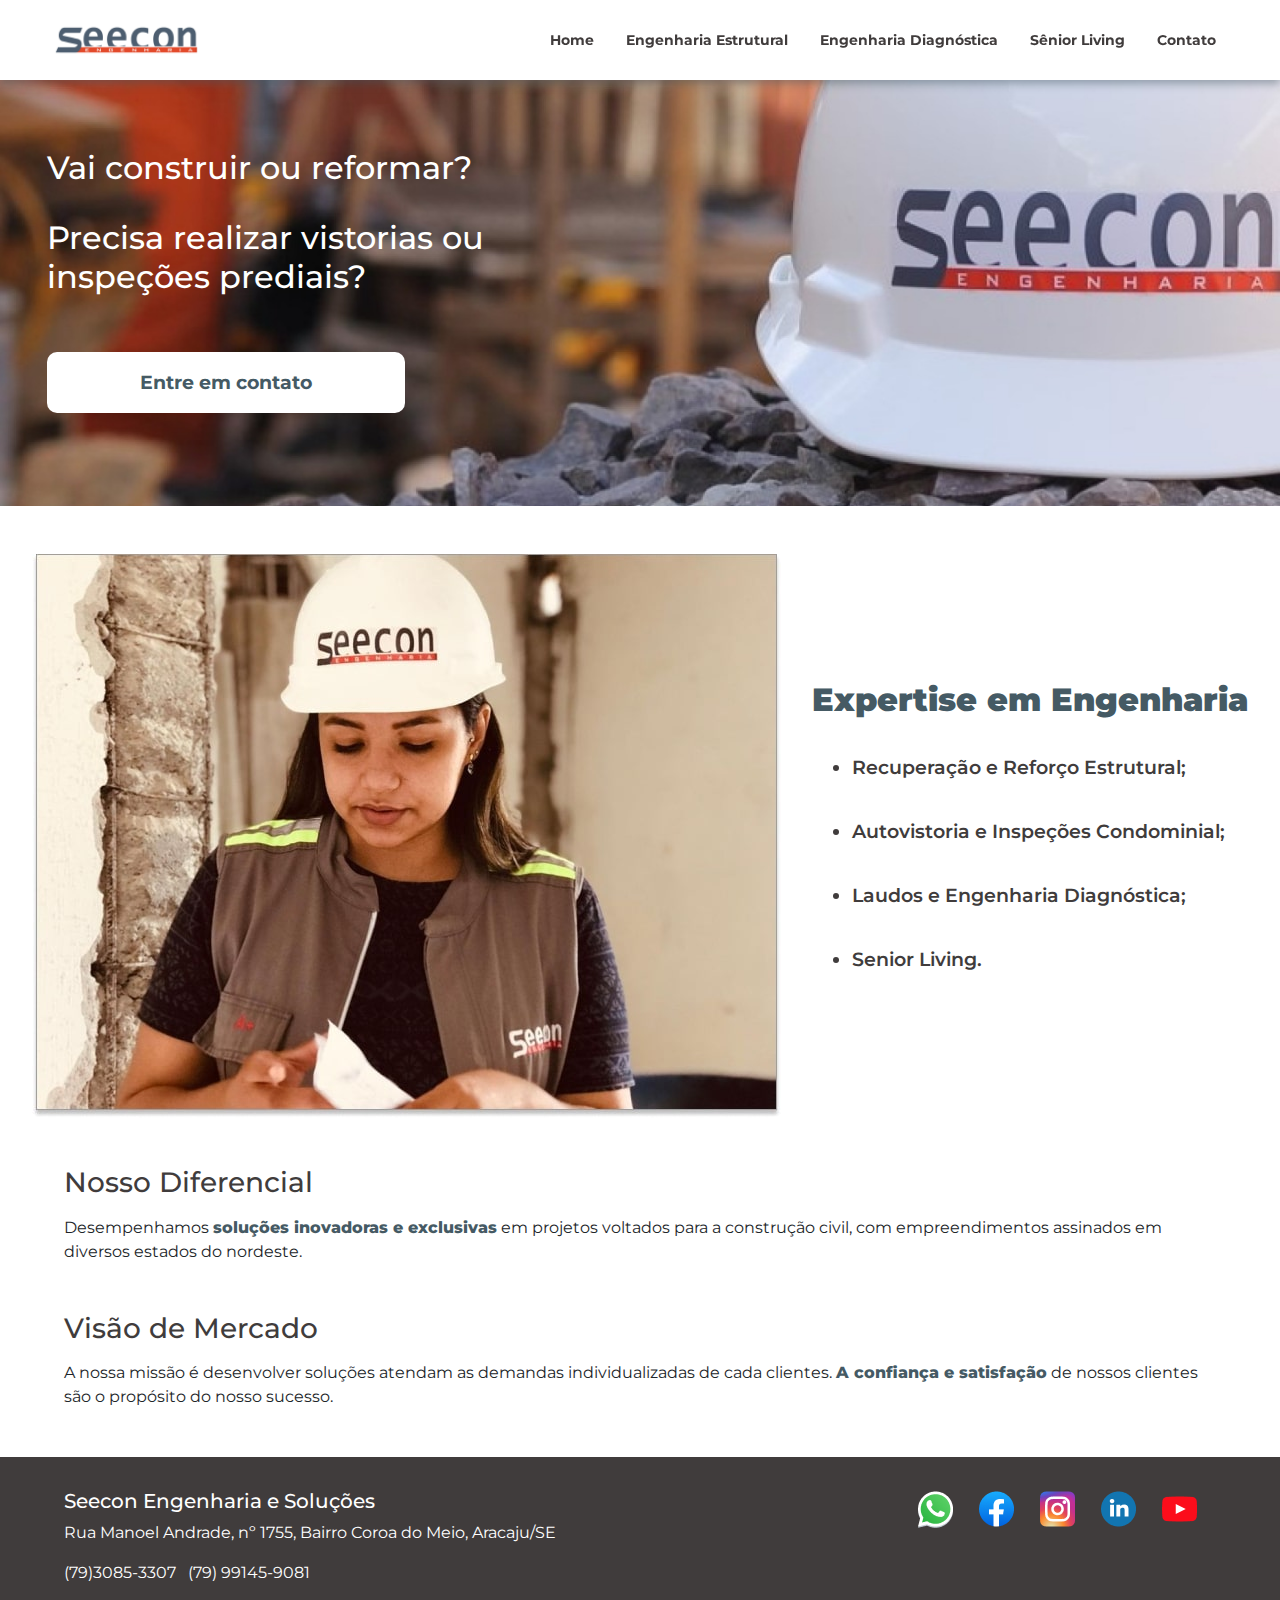
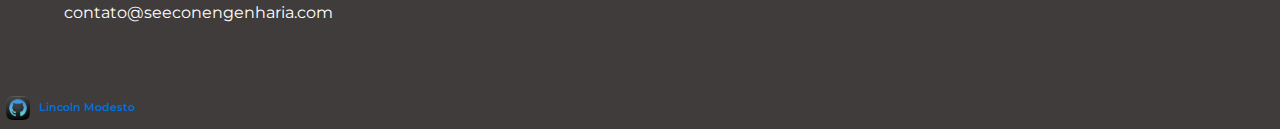
==== index.html @ 1feeac7d "commit" ====
<!DOCTYPE html>
<html lang="pt-br">

<head>
    <meta charset="UTF-8">
    <meta http-equiv="X-UA-Compatible" content="IE=edge">
    <meta name="viewport" content="width=device-width, initial-scale=1.0">
    <title>Seecon Engenharia</title>
    <link rel="stylesheet" href="https://stackpath.bootstrapcdn.com/bootstrap/4.5.2/css/bootstrap.min.css" />
    <link rel="shortcut icon" href="./images/flaticon.png">
    <link rel="stylesheet" href="./styles/pages/index.css">
    <link rel="stylesheet" href="./styles/components/header.css">
    <link rel="stylesheet" href="./styles/components/footer.css">
    <link rel="stylesheet" href="./styles/main.css">

    <link rel="preconnect" href="https://fonts.gstatic.com">
    <link href="https://fonts.googleapis.com/css2?family=Montserrat:wght@100;300;400;500;600;700;800&display=swap"
        rel="stylesheet">

</head>

    <body>
    <!----header-->
        <header>
            <div class="content">
                <img src="./images/logo.png" class="img-fluid" id="logo" alt="logo seecon">
                <nav id="nav">
                    <button 
                    aria-label="Abrir menu"
                    aria-haspopup="true" 
                    aria-controls="menu" 
                    aria-expanded="false"
                    id="btn-mobile">Menu <span id="hamburguer"></span></button>
                        <div class="header-content">
                            <ul class="header-list" id="menu" role="menu">
                                <li class=" item-list">
                                    <a href="index.html">
                                        <small>Home</small>
                                    </a>
                                </li>
                                <li class=" item-list">
                                    <a href="estrutural.html">
                                        <small>Engenharia Estrutural</small>
                                    </a>
                                </li>
                                <li class="item-list">
                                    <a href="diagnostica.html">
                                        <small>Engenharia Diagnóstica</small>
                                    </a>
                                </li>
                                <li class="item-list">
                                    <a href="seniorliving.html">
                                        <small>Sênior Living</small>
                                    </a>
                                </li>
                                <li class=" item-list">
                                    <a href="contato.html">
                                        <small>Contato</small>
                                    </a>
                                </li>
                            </ul>
                        </div>
                    </nav>
                </div>
        </header>

    <!----hero-->
        <section>
            <title>Seecon Engenharia</title>
            <div class='img-fluid' id="hero">
                <div class="infos-hero col-sm-7 col-12">
                    <div class="texts-hero">
                        <h2>Vai construir ou reformar? </h2>
                        <br>
                        <h2>Precisa realizar vistorias ou <br>
                            inspeções prediais?</h2>
                    </div>
                    <a href="contato.html" class="button">Entre em contato</a>
                </div>
                <div class="col-sm-6"></div>
            </div>
        </section>

    <!----main-->
        <main>
            <section class="main-home">
                <img class="img-fluid" src="./images/img-exp.jpg" alt="engenheira seecon">
                <div class="main-list">
                    <h2>Expertise em Engenharia</h2>
                    <ul>
                        <li>Recuperação e Reforço Estrutural;</li>
                        <li>Autovistoria e Inspeções Condominial;</li>
                        <li>Laudos e Engenharia Diagnóstica;</li>
                        <li>Senior Living.</li>  
                    </ul>
                </div>
            </section>
            <section>
                <div class="main-text">
                    <h3>Nosso Diferencial</h3>
                    <p>Desempenhamos <span>soluções inovadoras e exclusivas</span> em projetos voltados para a construção civil, 
                        com empreendimentos assinados em diversos estados do nordeste. </p>
                </div>
                <div class="main-text">
                    <h3>Visão de Mercado</h3>
                    <p>A nossa missão é desenvolver soluções  atendam as demandas individualizadas de cada clientes. 
                        <span>A confiança e satisfação</span> de nossos clientes são o propósito do nosso sucesso. </p>
                </div>
            </section>
        </main>

<!----footer-->
    <footer>
        <div class="footer">
            <div class="footer-content">   
                <h5>Seecon Engenharia e Soluções</h5>
                <p>Rua Manoel Andrade, nº 1755, Bairro Coroa do Meio, Aracaju/SE</p>
                <div class="phones">
                    <p>(79)3085-3307</p> &nbsp; &nbsp;
                    <p>(79) 99145-9081</p>
                </div>
                <p>contato@seeconengenharia.com</p>
            </div>    
            <div class="footer-icons">
                <a>
                    <img src="./images/whatsapp.png" alt="logo whatsapp">
                </a>
                <a>
                    <img src="./images/Facebook.png" alt="logo facebook">
                </a>
                <a>
                    <img src="./images/instagram.png" alt="logo instagram">
                </a>
                <a>
                    <img src="./images/linkedin.png" alt="logo linkedin">
                </a>
                <a>
                    <img src="./images/youtube.png" alt="logo youtube">
                </a>
            </div> 
        </div>
        <div class="created">
            <a href="https://github.com/Lincoln-Modesto" target="_blank">
                <img src="images/github.png" alt="logo github">
                <span>&nbsp Lincoln Modesto</span>
            </a>
        </div>
    </footer>
    </body>
    <script src="js/buttonMobile.js" type="text/javascript"></script> 
</html>
---- styles/pages/index.css ----
*{
    font-family: 'Montserrat', sans-serif;
}

body{
    overflow-x: hidden;
}

/*-------------Hero-----------*/

title{
    display: none;
}

#hero{
    background-image: url("../../images/hero.jpeg");
    background-repeat: no-repeat;
    background-size: cover;
    height: 450px;
    width: 100%;
    margin-top: 3.5rem;
    display: flex;
    align-items: center;
}

#hero h2{
    color: white;
    margin-left: 2rem;
}

.button{
    margin-left: 2rem;
    background-color: white;
    border-radius: 10px;
    padding: 1rem;
    margin-top: 3rem;
    color: var(--color-primary);
    cursor: pointer;
    font-weight: bold;
    width: 50%;
    text-align: center;
    font-size: larger;
}

.infos-hero{
    height: max-content;
    display: flex;
    flex-direction: column;
    justify-content: center;
}

.infos-hero a:link{
    text-decoration: none;
} 

/*-------------Main-----------*/

.main-home{
    display: flex;
    justify-content: space-evenly;
    align-items: center;
    color: #455A64;
    margin-top: 3rem;
    margin-bottom: 3rem;
}

.main-home h2{
    font-weight: 900;
}

.main-home ul{
    margin-top: 1rem;
}

.main-home ul li{
    color: #403C3C;
    line-height: 2rem;
    margin-top: 2rem;
    font-size: larger;
    font-weight: 600;
}

.main-text{
    margin-left: 4rem;
    margin-right: 4rem;
    padding-bottom: 2rem;
}

.main-text p{
    margin-top: 1rem;
}

.main-text h3{
    color: #403C3C;
}

.main-text span{
    font-weight: 800;
    color: #455A64;
}

/*-------------MEDIA QUERIES-----------*/

/* X-Small devices (portrait phones, less than 576px)*/
@media (max-width: 575.98px)  {

    .button{
        width: 30%;
    }

    header{
        zoom: 0.8
    }

    #hero{
        zoom: 0.5;
        margin-top: 5rem;
    }

    .texts-hero{
        zoom: 0.9;
    }

    .infos-hero{
        top: 3rem;
    }

    .main-home{
        zoom: 0.7;   
        display: flex;
        justify-content: center;
        flex-direction: column;
        align-items: center ;
    }

    .main-list{
        zoom: 0.85;
    }

    .main-home img{
        margin-bottom: 2rem;
        width: 510px;
        height: 380px;
    }

    .main-text{
        zoom: 0.65;        
        margin-left: 2rem !important;
        margin-right: 2rem !important;
    } 

 }

/* Small devices (landscape phones, less than 768px)*/
@media (min-width: 576px) and (max-width: 767.98px) { 
   
    #hero{
        zoom: 0.7;
        background-position: -50px;
    }

    .texts-hero{
        zoom: 0.9;
    }

    .infos-hero{
        top: 3rem;
    }

    .main-home{
        zoom: 0.7;   
    }

    .main-list{
        zoom: 0.85;
        margin-left: 2rem;
    }

    .main-home img{
        margin-left: 2rem;
        width: 510px;
        height: 380px;
    }

    .main-text{
        zoom: 0.65;        
        margin-left: 2rem !important;
        margin-right: 2rem !important;
    } 

 }

/* Medium devices (tablets, less than 992px)*/
@media (min-width: 768px) and (max-width: 991.98px){ 

    #hero{
        zoom: 0.7;
    }

    .texts-hero{
        margin-bottom: 0;
    }

    .main-home{
        zoom: 0.7 
    }

    .main-home img{
        zoom: 0.7;
    }

    .main-text{
        zoom: 0.7;
    } 

 }

/* Large devices (desktops, less than 1200px)*/
@media (min-width: 992px) and (max-width: 1199.98px){ 

    #hero{
        zoom: 0.9;
    }

    .main-home{
        zoom: 0.8 
    }

    .main-home img{
        zoom: 0.9
    }

    .main-text{
        zoom: 0.9;
    } 

 }

/* X-Large devices (large desktops, less than 1400px)*/
@media (min-width: 1200px){ 
   
 }

/*XX-Large devices (larger desktops)
No media query since the xxl breakpoint has no upper bound on its width*/
---- styles/components/header.css ----
/*-------------Header-----------*/
header{
    position: fixed;
    top:0;
    left: 0;
    background-color: white;
    height: 80px;
    width: 100%;
    z-index: 999;
    filter: drop-shadow(0px 4px 4px rgba(69, 90, 100, 0.45));
}

.content{
    display: flex;
    align-items: center;
    justify-content: space-between;
    text-align: center;
    padding: 1rem;
}

#menu{
    list-style: none;
    display: flex; 
    padding: 1rem;
    justify-content: flex-end;
    text-align: center;
    line-height: 0.9rem;
    margin-bottom: 0;
}

.item-list {
    display: inline-block;
    position: relative;
    margin-right: 2rem;
    text-align: center;
}

.header-list li::after {
    content: '';
    height: 3px;
    width: 0%;
    background: #F0403A;
    position: absolute;
    left: 0;
    bottom: -2rem;
    transition: 0.5s;
}

.header-list li:hover::after{
    width: 100%;
}

.item-list a small{
    font-weight: bold;
    font-size: 0.9rem;
    text-align: center;
    width: 100%;
    color: var(--color-secondary);
    cursor: pointer;
    text-decoration: none;
}

.item-list a:link{
    text-decoration:none;
    color: var(--color-secondary);
}

#logo{
    margin: 0;
    top: 0.2rem;
    height: 3rem;
    margin-left: 2rem;
}

#btn-mobile{
    font-weight: bold;
    font-size: 0.9rem;
    color: var(--color-secondary);
    display: none;
}


/* Medium devices (tablets, less than 992px)*/
@media (max-width: 991.98px){ 

    #menu{
        position: absolute;
        width: 100%;
        top: 80px;
        right: 0px;
        z-index: 9999;
        justify-content: flex-start;
        padding: 0;
        visibility: hidden;
    }

    #nav.active .item-list{
        display: block;
        background-color: white;
        margin-right: 0;
        padding: 1rem;
        border-bottom: 2px solid rgba(0, 0, 0, .05);
    }

    #nav.active #menu{
        display: block;
        visibility: visible;
    }
  
    #nav.active .item-list:hover{
        width: 100%;
        background-color:silver;
        height: 100%;
        transition: 0.5s;
    }
  
    .header-list li::after {
        display: none;
    }

    #btn-mobile{
        display: flex;
        padding: .5rem 1rem;
        background: none;
        border: none;
        cursor: pointer;
        gap: .5rem;
        border: none;
        outline:none;
    }

    #hamburguer{
        border-top: 2px solid;
        width: 20px;
    }

    #hamburguer::after,  #hamburguer::before{
        content: '';
        display: block;
        width: 22px;
        height: 2px;
        background-color: currentColor;
        margin-top: 5px;
        transition: .3s;
        position: relative;
    }

    #nav.active #hamburguer{
        border-top-color: transparent;
        margin-top: -5px;
    }

    #nav.active #hamburguer::after{
        transform: rotate(135deg);
    }

    #nav.active #hamburguer::before{
        transform: rotate(-135deg);
        top: 7px;
    }
 }
---- styles/components/footer.css ----
/*-------------Footer-----------*/

footer{
    position: relative;
    bottom: 0;
    width: 100%;
}

.footer{
    background-color: #403C3C;
    color: white;
    display: flex;
    justify-content: space-between;
    
}

.footer-content{
    margin-left: 2rem;
    margin-bottom: 2rem;
    padding: 2rem;
    height: 15em;
}

.phones{
    display: flex;
    right: 2rem;
}

.footer-icons{
    padding: 2rem;
    margin-right: 2rem;
}   

.footer-icons a:hover{
    cursor: pointer;
}

.footer-icons a{
    margin-right: 1rem;
}

/*-------------Created by----------*/

.created{
    display: flex;
    font-size: large;
    font-weight: 600;
    zoom: 0.6;
    position: absolute;
    bottom: 0;
    text-align: center;
    text-decoration: none;
    margin-bottom: 1rem;
    left: 10px;
}

.created img{
    width: 40px;
    height: 40px;
}

.created span{
    color: #0070D9;
}

.created a:link{
    text-decoration: none;
    color: #0070D9;
}

/*-------------MEDIA QUERIES < 380px-----------*/

@media (max-width: 380px) {
    
    .footer-content{
        zoom: 0.8;
    }

    .created{
        zoom: 0.5;
    }

    .footer-icons{
        display: flex;
        flex-direction: column;
        justify-content: flex-end;
    }
    
}

/*-------------MEDIA QUERIES-----------*/

/* X-Small devices (portrait phones, less than 576px)*/
@media (max-width: 575.98px)  {

    footer{
        zoom: 0.7;
    }

    .footer-content{
        margin-left: 0 !important;
    }   

    .footer-icons{
        zoom: 0.8;
        display: flex;
        flex-wrap: wrap;
        align-content: center;
        margin-right: 0 !important;
    }

    .footer-icons a{
        margin-bottom: 1rem;
    }
 }

/* Small devices (landscape phones, less than 768px)*/
@media (min-width: 576px) and (max-width: 767.98px) { 
   
    footer{
        zoom: 0.8;
    }

    .footer-content{
        margin-left: 0 !important;
    }   

    .footer-icons{
        zoom: 0.8;
        display: flex;
        align-content: center;
        margin-right: 0 !important;
    }
 }

/* Medium devices (tablets, less than 992px)*/
@media (min-width: 768px) and (max-width: 991.98px){ 

    footer{
        zoom: 0.8;
    }

    .footer-icons{
        zoom: 0.8;
    }
 }

/* Large devices (desktops, less than 1200px)*/
@media (min-width: 992px) and (max-width: 1199.98px){ 

    footer{
        zoom: 0.9;
    }

 }

/* X-Large devices (large desktops, less than 1400px)*/
@media (min-width: 1200px){ 
   
 }

/*XX-Large devices (larger desktops)
No media query since the xxl breakpoint has no upper bound on its width*/
---- styles/main.css ----
:root{
    --color-primary: #455A64;
    --color-secondary: #403C3C;
}
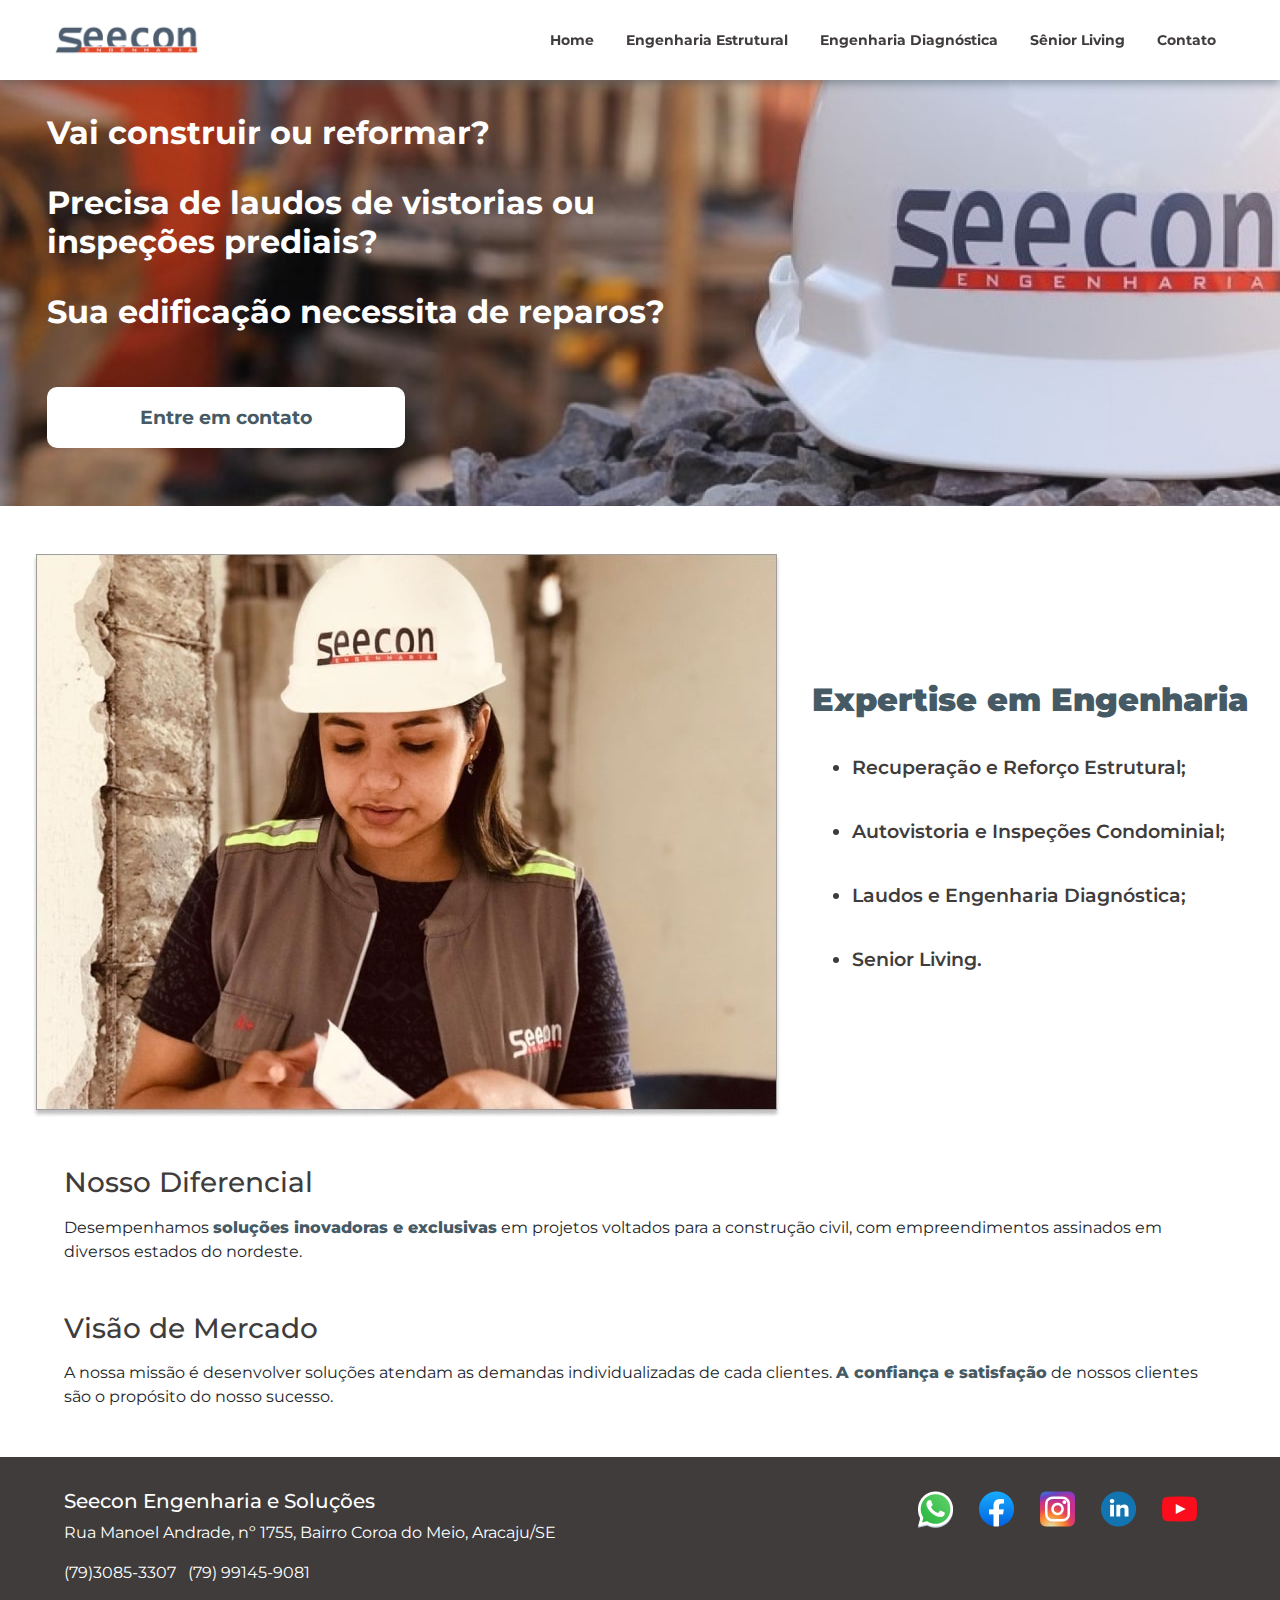
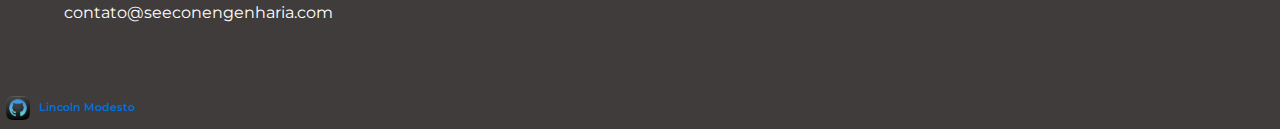
==== commit 862bf415: "commit" ====
--- a/index.html
+++ b/index.html
@@ -72,8 +72,10 @@
                     <div class="texts-hero">
                         <h2>Vai construir ou reformar? </h2>
                         <br>
-                        <h2>Precisa realizar vistorias ou <br>
+                        <h2>Precisa de laudos de vistorias ou <br>
                             inspeções prediais?</h2>
+                        <br>
+                        <h2>Sua edificação necessita de reparos?</h2>
                     </div>
                     <a href="contato.html" class="button">Entre em contato</a>
                 </div>
--- a/styles/pages/index.css
+++ b/styles/pages/index.css
@@ -26,6 +26,7 @@
 #hero h2{
     color: white;
     margin-left: 2rem;
+    font-weight: 700;
 }
 
 .button{
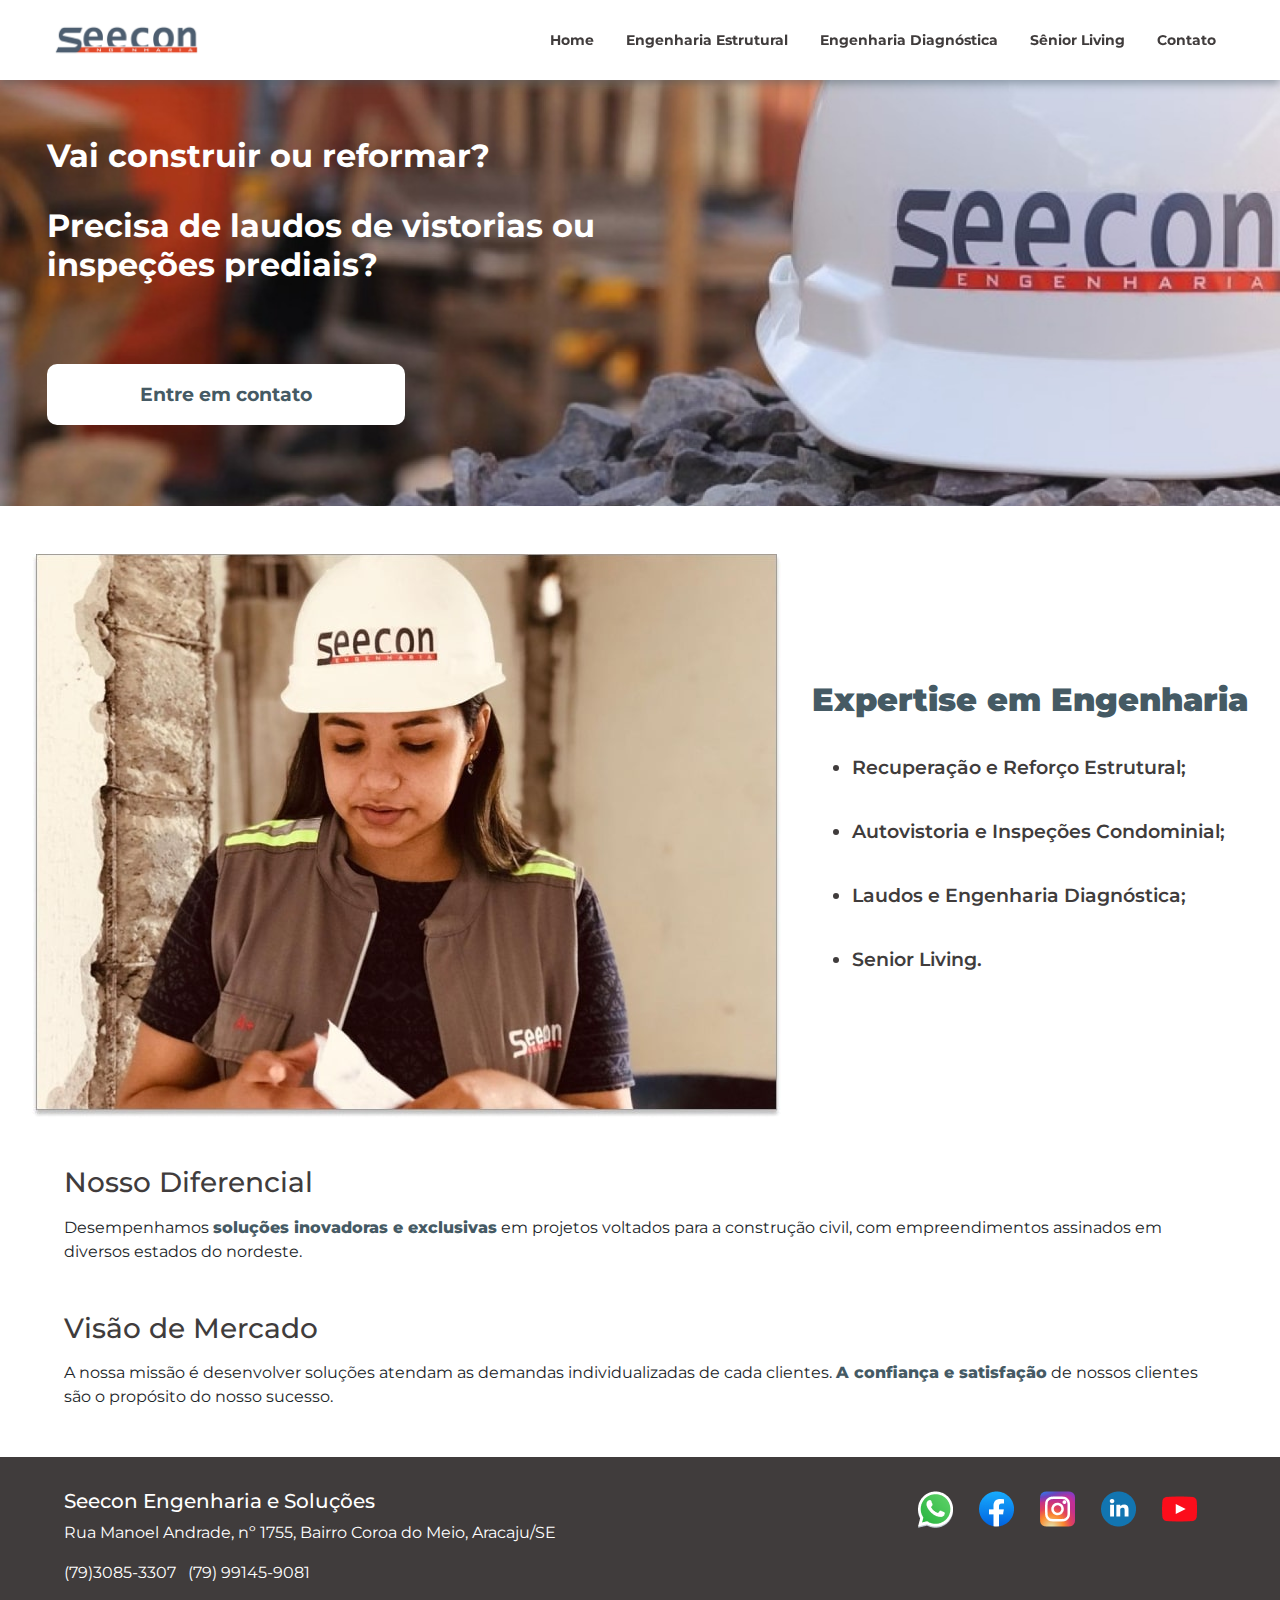
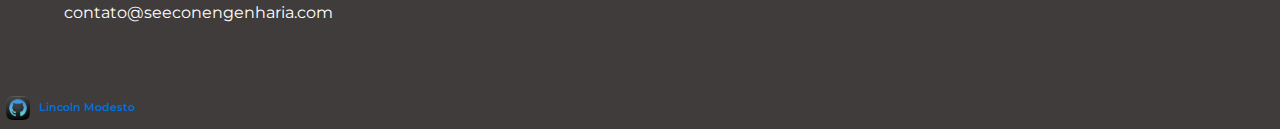
==== commit 5c274e8b: "commit" ====
--- a/index.html
+++ b/index.html
@@ -70,12 +70,11 @@
             <div class='img-fluid' id="hero">
                 <div class="infos-hero col-sm-7 col-12">
                     <div class="texts-hero">
-                        <h2>Vai construir ou reformar? </h2>
+                        <h2>Vai construir ou reformar?</h2>
                         <br>
                         <h2>Precisa de laudos de vistorias ou <br>
                             inspeções prediais?</h2>
                         <br>
-                        <h2>Sua edificação necessita de reparos?</h2>
                     </div>
                     <a href="contato.html" class="button">Entre em contato</a>
                 </div>
@@ -124,13 +123,13 @@
                 <p>contato@seeconengenharia.com</p>
             </div>    
             <div class="footer-icons">
-                <a>
+                <a href="https://url.gratis/dVQdHa" target="_blank">
                     <img src="./images/whatsapp.png" alt="logo whatsapp">
                 </a>
                 <a>
                     <img src="./images/Facebook.png" alt="logo facebook">
                 </a>
-                <a>
+                <a href="https://www.instagram.com/seecon_engenharia/" >
                     <img src="./images/instagram.png" alt="logo instagram">
                 </a>
                 <a>
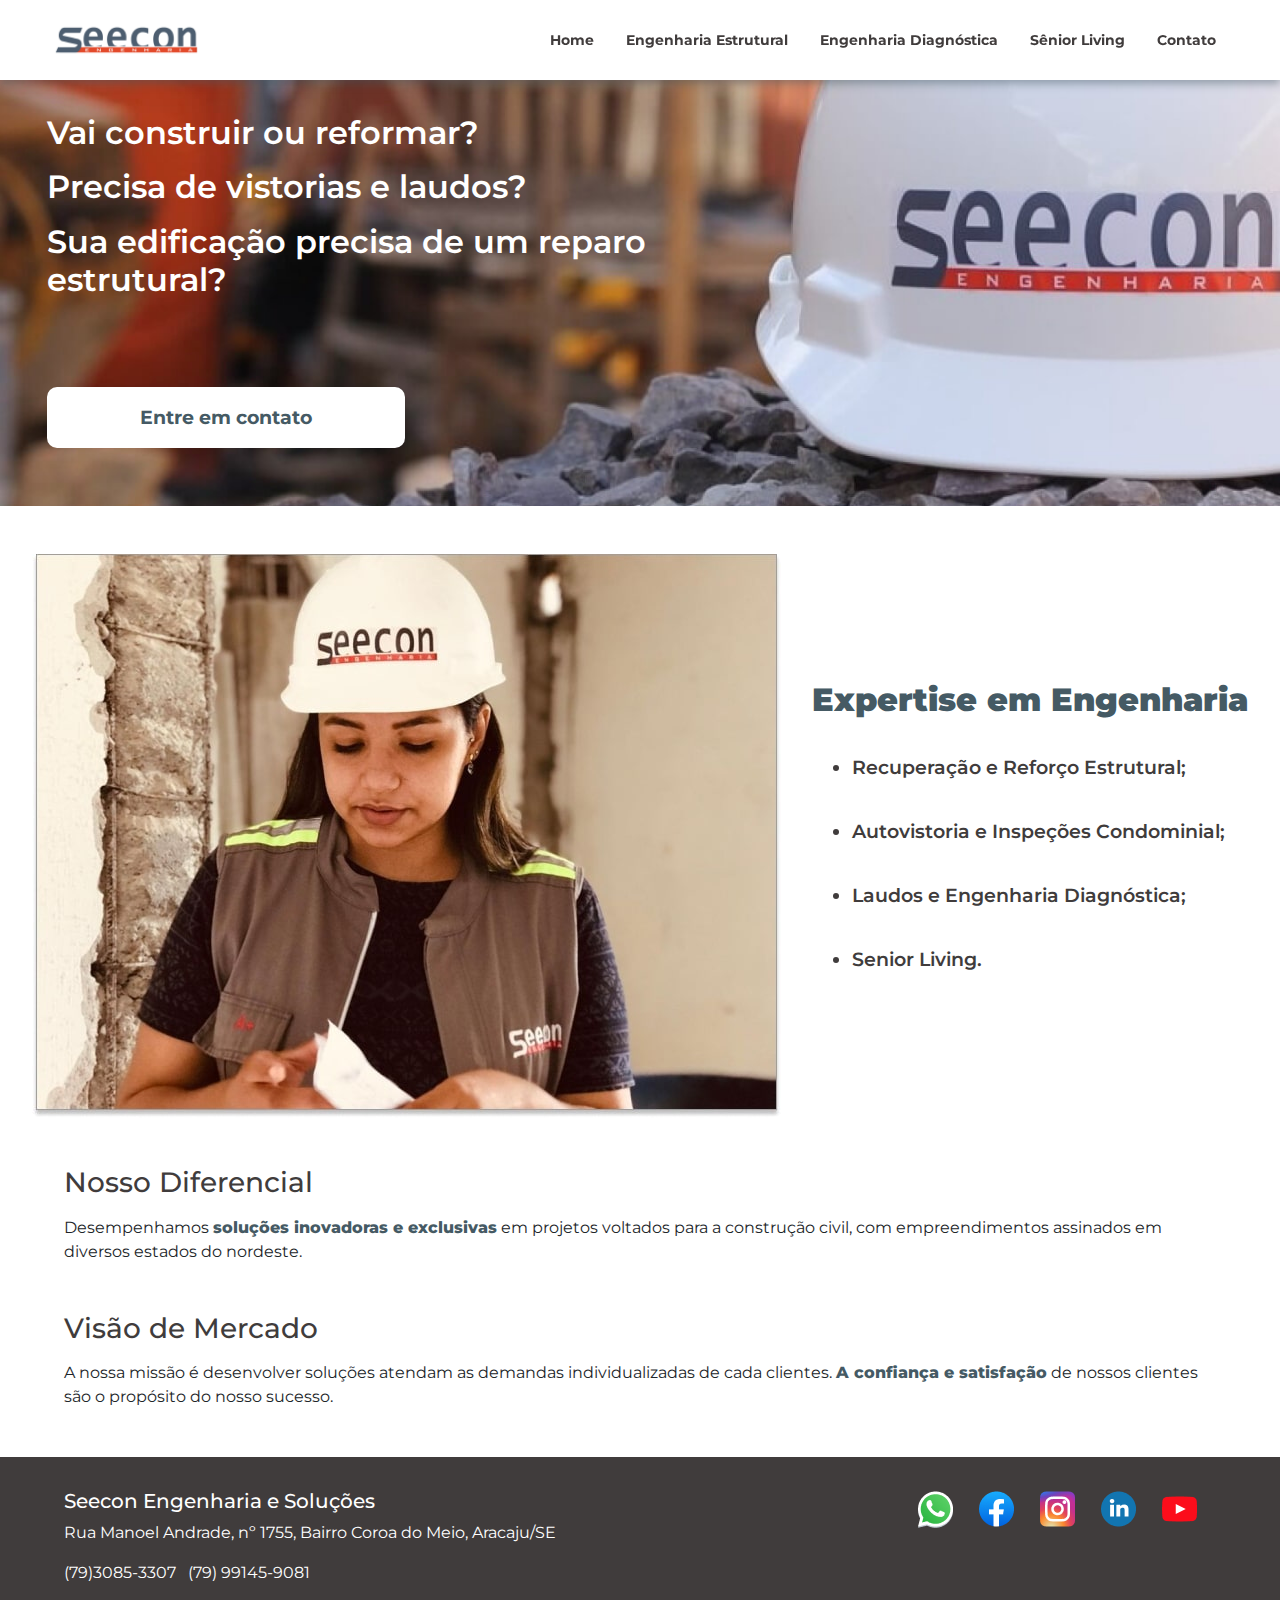
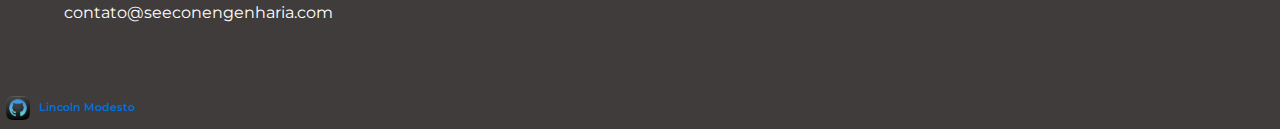
==== commit 9858fa91: "commit" ====
--- a/index.html
+++ b/index.html
@@ -1,5 +1,5 @@
 <!DOCTYPE html>
-<html lang="pt-br">
+<html lang="en">
 
 <head>
     <meta charset="UTF-8">
@@ -71,9 +71,8 @@
                 <div class="infos-hero col-sm-7 col-12">
                     <div class="texts-hero">
                         <h2>Vai construir ou reformar?</h2>
-                        <br>
-                        <h2>Precisa de laudos de vistorias ou <br>
-                            inspeções prediais?</h2>
+                        <h2>Precisa de vistorias e laudos?</h2>
+                        <h2>Sua edificação precisa de um reparo estrutural?</h2>
                         <br>
                     </div>
                     <a href="contato.html" class="button">Entre em contato</a>
@@ -123,7 +122,7 @@
                 <p>contato@seeconengenharia.com</p>
             </div>    
             <div class="footer-icons">
-                <a href="https://url.gratis/dVQdHa" target="_blank">
+                <a href="https://api.whatsapp.com/send?phone=+55799172-1777" target="_blank">
                     <img src="./images/whatsapp.png" alt="logo whatsapp">
                 </a>
                 <a>
--- a/styles/pages/index.css
+++ b/styles/pages/index.css
@@ -26,7 +26,8 @@
 #hero h2{
     color: white;
     margin-left: 2rem;
-    font-weight: 700;
+    margin-bottom: 1rem;
+    font-weight: 600;
 }
 
 .button{
@@ -106,7 +107,7 @@
 @media (max-width: 575.98px)  {
 
     .button{
-        width: 30%;
+        width: 35%;
     }
 
     header{
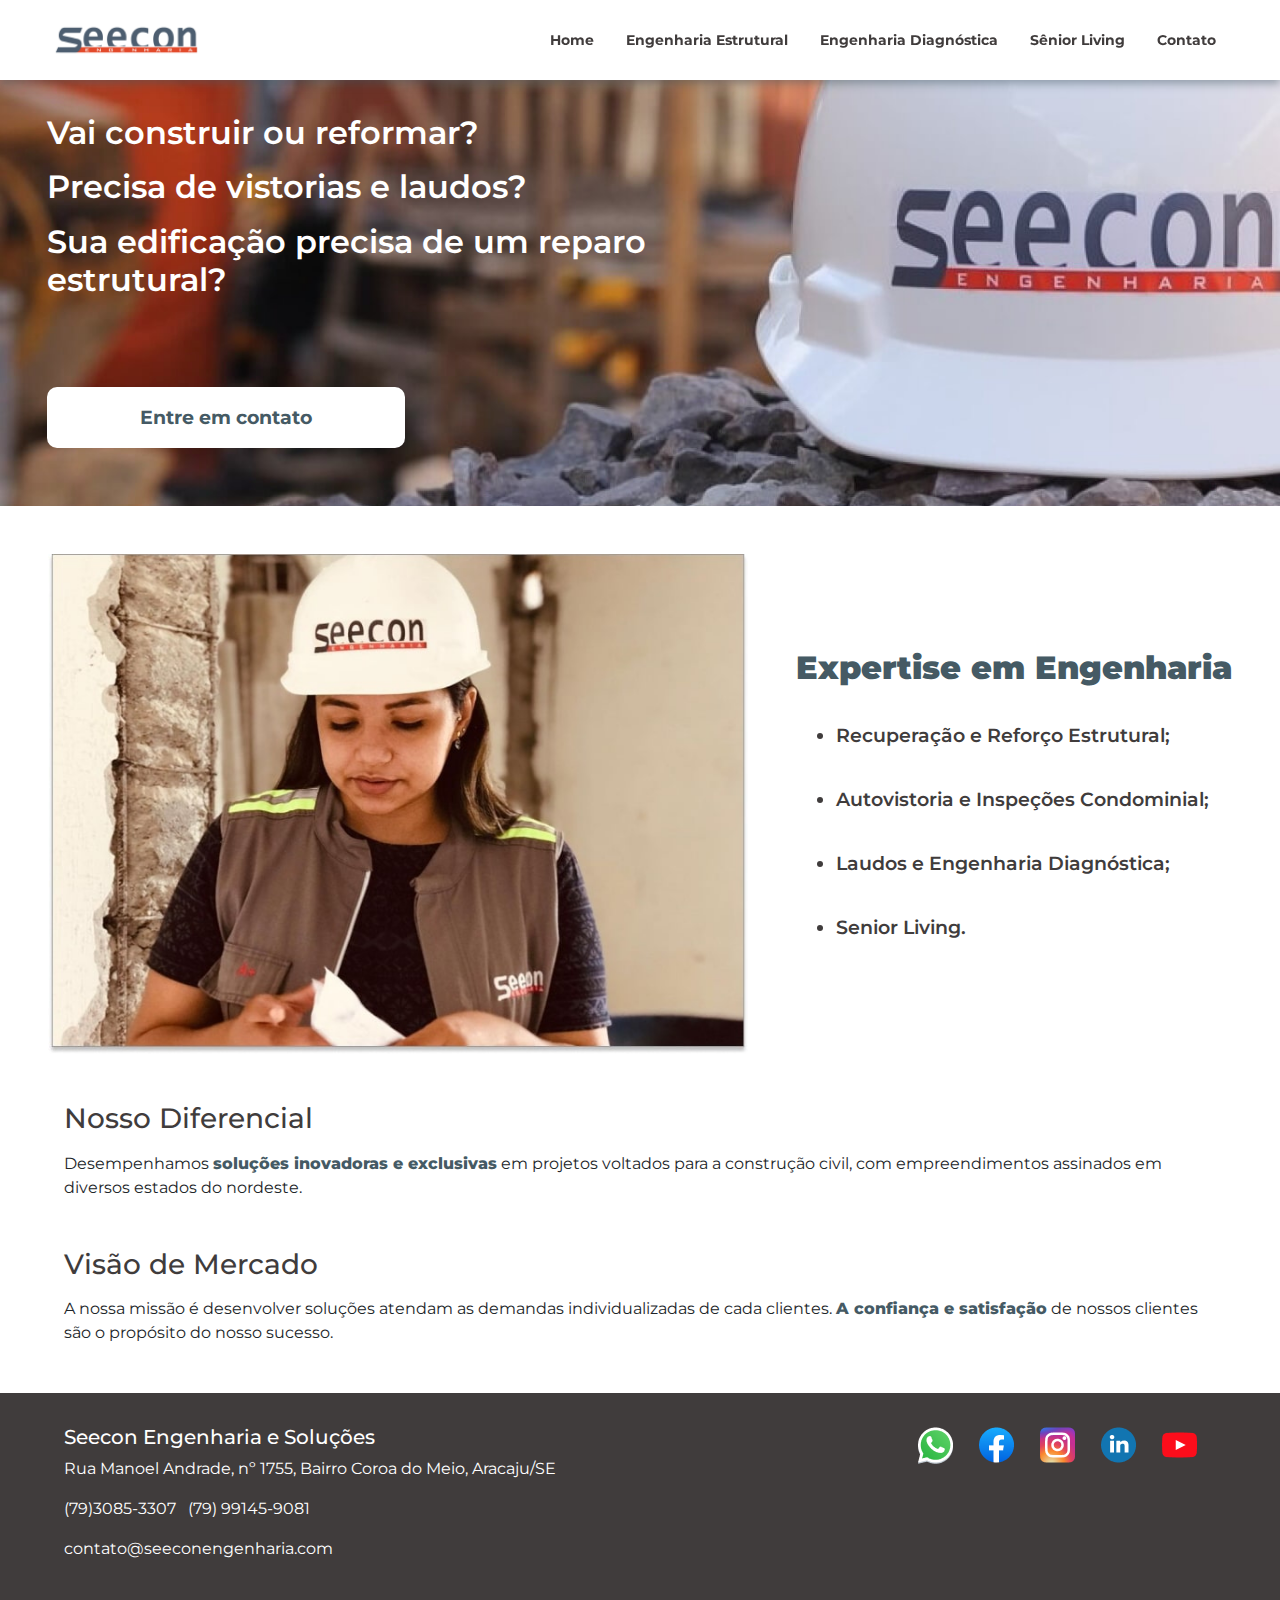
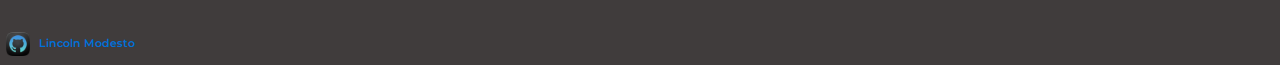
==== commit f11f59b5: "commit after slider-images-index" ====
--- a/index.html
+++ b/index.html
@@ -16,103 +16,107 @@
     <link rel="preconnect" href="https://fonts.gstatic.com">
     <link href="https://fonts.googleapis.com/css2?family=Montserrat:wght@100;300;400;500;600;700;800&display=swap"
         rel="stylesheet">
-
+    <script src="./js/imageController.js" type="text/javascript"></script>
 </head>
 
-    <body>
+<body>
     <!----header-->
-        <header>
-            <div class="content">
-                <img src="./images/logo.png" class="img-fluid" id="logo" alt="logo seecon">
-                <nav id="nav">
-                    <button 
-                    aria-label="Abrir menu"
-                    aria-haspopup="true" 
-                    aria-controls="menu" 
-                    aria-expanded="false"
+    <header>
+        <div class="content">
+            <img src="./images/logo.png" class="img-fluid" id="logo" alt="logo seecon">
+            <nav id="nav">
+                <button aria-label="Abrir menu" aria-haspopup="true" aria-controls="menu" aria-expanded="false"
                     id="btn-mobile">Menu <span id="hamburguer"></span></button>
-                        <div class="header-content">
-                            <ul class="header-list" id="menu" role="menu">
-                                <li class=" item-list">
-                                    <a href="index.html">
-                                        <small>Home</small>
-                                    </a>
-                                </li>
-                                <li class=" item-list">
-                                    <a href="estrutural.html">
-                                        <small>Engenharia Estrutural</small>
-                                    </a>
-                                </li>
-                                <li class="item-list">
-                                    <a href="diagnostica.html">
-                                        <small>Engenharia Diagnóstica</small>
-                                    </a>
-                                </li>
-                                <li class="item-list">
-                                    <a href="seniorliving.html">
-                                        <small>Sênior Living</small>
-                                    </a>
-                                </li>
-                                <li class=" item-list">
-                                    <a href="contato.html">
-                                        <small>Contato</small>
-                                    </a>
-                                </li>
-                            </ul>
-                        </div>
-                    </nav>
+                <div class="header-content">
+                    <ul class="header-list" id="menu" role="menu">
+                        <li class=" item-list">
+                            <a href="index.html">
+                                <small>Home</small>
+                            </a>
+                        </li>
+                        <li class=" item-list">
+                            <a href="estrutural.html">
+                                <small>Engenharia Estrutural</small>
+                            </a>
+                        </li>
+                        <li class="item-list">
+                            <a href="diagnostica.html">
+                                <small>Engenharia Diagnóstica</small>
+                            </a>
+                        </li>
+                        <li class="item-list">
+                            <a href="seniorliving.html">
+                                <small>Sênior Living</small>
+                            </a>
+                        </li>
+                        <li class=" item-list">
+                            <a href="contato.html">
+                                <small>Contato</small>
+                            </a>
+                        </li>
+                    </ul>
                 </div>
-        </header>
+            </nav>
+        </div>
+    </header>
 
     <!----hero-->
-        <section>
-            <title>Seecon Engenharia</title>
-            <div class='img-fluid' id="hero">
-                <div class="infos-hero col-sm-7 col-12">
-                    <div class="texts-hero">
-                        <h2>Vai construir ou reformar?</h2>
-                        <h2>Precisa de vistorias e laudos?</h2>
-                        <h2>Sua edificação precisa de um reparo estrutural?</h2>
-                        <br>
-                    </div>
-                    <a href="contato.html" class="button">Entre em contato</a>
+    <section>
+        <title>Seecon Engenharia</title>
+        <div class='img-fluid' id="hero">
+            <div class="infos-hero col-sm-7 col-12">
+                <div class="texts-hero">
+                    <h2>Vai construir ou reformar?</h2>
+                    <h2>Precisa de vistorias e laudos?</h2>
+                    <h2>Sua edificação precisa de um reparo estrutural?</h2>
+                    <br>
                 </div>
-                <div class="col-sm-6"></div>
+                <a href="contato.html" class="button">Entre em contato</a>
+            </div>
+            <div class="col-sm-6"></div>
+        </div>
+    </section>
+
+    <!----main-->
+    <main>
+        <section class="main-home">
+
+            <div id="slider">
+                <img class="selected" src="./images/img-exp.jpg" alt="engenheira seecon">
+                <img src="./images/img-exp2.jpg" alt="seecon2">
+                <img src="./images/img-exp3.jpg" alt="seecon3">
+            </div>
+
+            <div class="main-list">
+                <h2>Expertise em Engenharia</h2>
+                <ul>
+                    <li>Recuperação e Reforço Estrutural;</li>
+                    <li>Autovistoria e Inspeções Condominial;</li>
+                    <li>Laudos e Engenharia Diagnóstica;</li>
+                    <li>Senior Living.</li>
+                </ul>
             </div>
         </section>
+        <section>
+            <div class="main-text">
+                <h3>Nosso Diferencial</h3>
+                <p>Desempenhamos <span>soluções inovadoras e exclusivas</span> em projetos voltados para a construção
+                    civil,
+                    com empreendimentos assinados em diversos estados do nordeste. </p>
+            </div>
+            <div class="main-text">
+                <h3>Visão de Mercado</h3>
+                <p>A nossa missão é desenvolver soluções atendam as demandas individualizadas de cada clientes.
+                    <span>A confiança e satisfação</span> de nossos clientes são o propósito do nosso sucesso.
+                </p>
+            </div>
+        </section>
+    </main>
 
-    <!----main-->
-        <main>
-            <section class="main-home">
-                <img class="img-fluid" src="./images/img-exp.jpg" alt="engenheira seecon">
-                <div class="main-list">
-                    <h2>Expertise em Engenharia</h2>
-                    <ul>
-                        <li>Recuperação e Reforço Estrutural;</li>
-                        <li>Autovistoria e Inspeções Condominial;</li>
-                        <li>Laudos e Engenharia Diagnóstica;</li>
-                        <li>Senior Living.</li>  
-                    </ul>
-                </div>
-            </section>
-            <section>
-                <div class="main-text">
-                    <h3>Nosso Diferencial</h3>
-                    <p>Desempenhamos <span>soluções inovadoras e exclusivas</span> em projetos voltados para a construção civil, 
-                        com empreendimentos assinados em diversos estados do nordeste. </p>
-                </div>
-                <div class="main-text">
-                    <h3>Visão de Mercado</h3>
-                    <p>A nossa missão é desenvolver soluções  atendam as demandas individualizadas de cada clientes. 
-                        <span>A confiança e satisfação</span> de nossos clientes são o propósito do nosso sucesso. </p>
-                </div>
-            </section>
-        </main>
-
-<!----footer-->
+    <!----footer-->
     <footer>
         <div class="footer">
-            <div class="footer-content">   
+            <div class="footer-content">
                 <h5>Seecon Engenharia e Soluções</h5>
                 <p>Rua Manoel Andrade, nº 1755, Bairro Coroa do Meio, Aracaju/SE</p>
                 <div class="phones">
@@ -120,7 +124,7 @@
                     <p>(79) 99145-9081</p>
                 </div>
                 <p>contato@seeconengenharia.com</p>
-            </div>    
+            </div>
             <div class="footer-icons">
                 <a href="https://api.whatsapp.com/send?phone=+55799172-1777" target="_blank">
                     <img src="./images/whatsapp.png" alt="logo whatsapp">
@@ -128,7 +132,7 @@
                 <a>
                     <img src="./images/Facebook.png" alt="logo facebook">
                 </a>
-                <a href="https://www.instagram.com/seecon_engenharia/" >
+                <a href="https://www.instagram.com/seecon_engenharia/">
                     <img src="./images/instagram.png" alt="logo instagram">
                 </a>
                 <a>
@@ -137,7 +141,7 @@
                 <a>
                     <img src="./images/youtube.png" alt="logo youtube">
                 </a>
-            </div> 
+            </div>
         </div>
         <div class="created">
             <a href="https://github.com/Lincoln-Modesto" target="_blank">
@@ -146,6 +150,7 @@
             </a>
         </div>
     </footer>
-    </body>
-    <script src="js/buttonMobile.js" type="text/javascript"></script> 
+</body>
+<script src="js/buttonMobile.js" type="text/javascript"></script>
+
 </html>--- a/styles/pages/index.css
+++ b/styles/pages/index.css
@@ -2,8 +2,8 @@
     font-family: 'Montserrat', sans-serif;
 }
 
-body{
-    overflow-x: hidden;
+body {
+	overflow-x:hidden;
 }
 
 /*-------------Hero-----------*/
@@ -20,6 +20,7 @@
     width: 100%;
     margin-top: 3.5rem;
     display: flex;
+    display: -webkit-flex;
     align-items: center;
 }
 
@@ -47,6 +48,7 @@
 .infos-hero{
     height: max-content;
     display: flex;
+    display: -webkit-flex;
     flex-direction: column;
     justify-content: center;
 }
@@ -59,6 +61,7 @@
 
 .main-home{
     display: flex;
+    display: -webkit-flex;
     justify-content: space-evenly;
     align-items: center;
     color: #455A64;
@@ -101,7 +104,31 @@
     color: #455A64;
 }
 
+#slider{
+    position: relative;
+    width: 700px;
+    height: 500px;
+}
+
+#slider img{
+    opacity: 0;
+    position: absolute;
+    height: 100%;
+    width: 100%;
+    transition: opacity 800ms;
+}
+
+#slider img.selected{
+    opacity: 1;
+}
+
 /*-------------MEDIA QUERIES-----------*/
+
+@media (max-width: 360px)  {
+    #slider{
+        zoom: 0.55 !important;
+    }
+}
 
 /* X-Small devices (portrait phones, less than 576px)*/
 @media (max-width: 575.98px)  {
@@ -127,15 +154,22 @@
         top: 3rem;
     }
 
+    #slider{
+        zoom: 0.7;
+    }
+
     .main-home{
         zoom: 0.7;   
         display: flex;
+        display: -webkit-flex;
         justify-content: center;
         flex-direction: column;
         align-items: center ;
+
     }
 
     .main-list{
+        margin-top: 1rem;
         zoom: 0.85;
     }
 
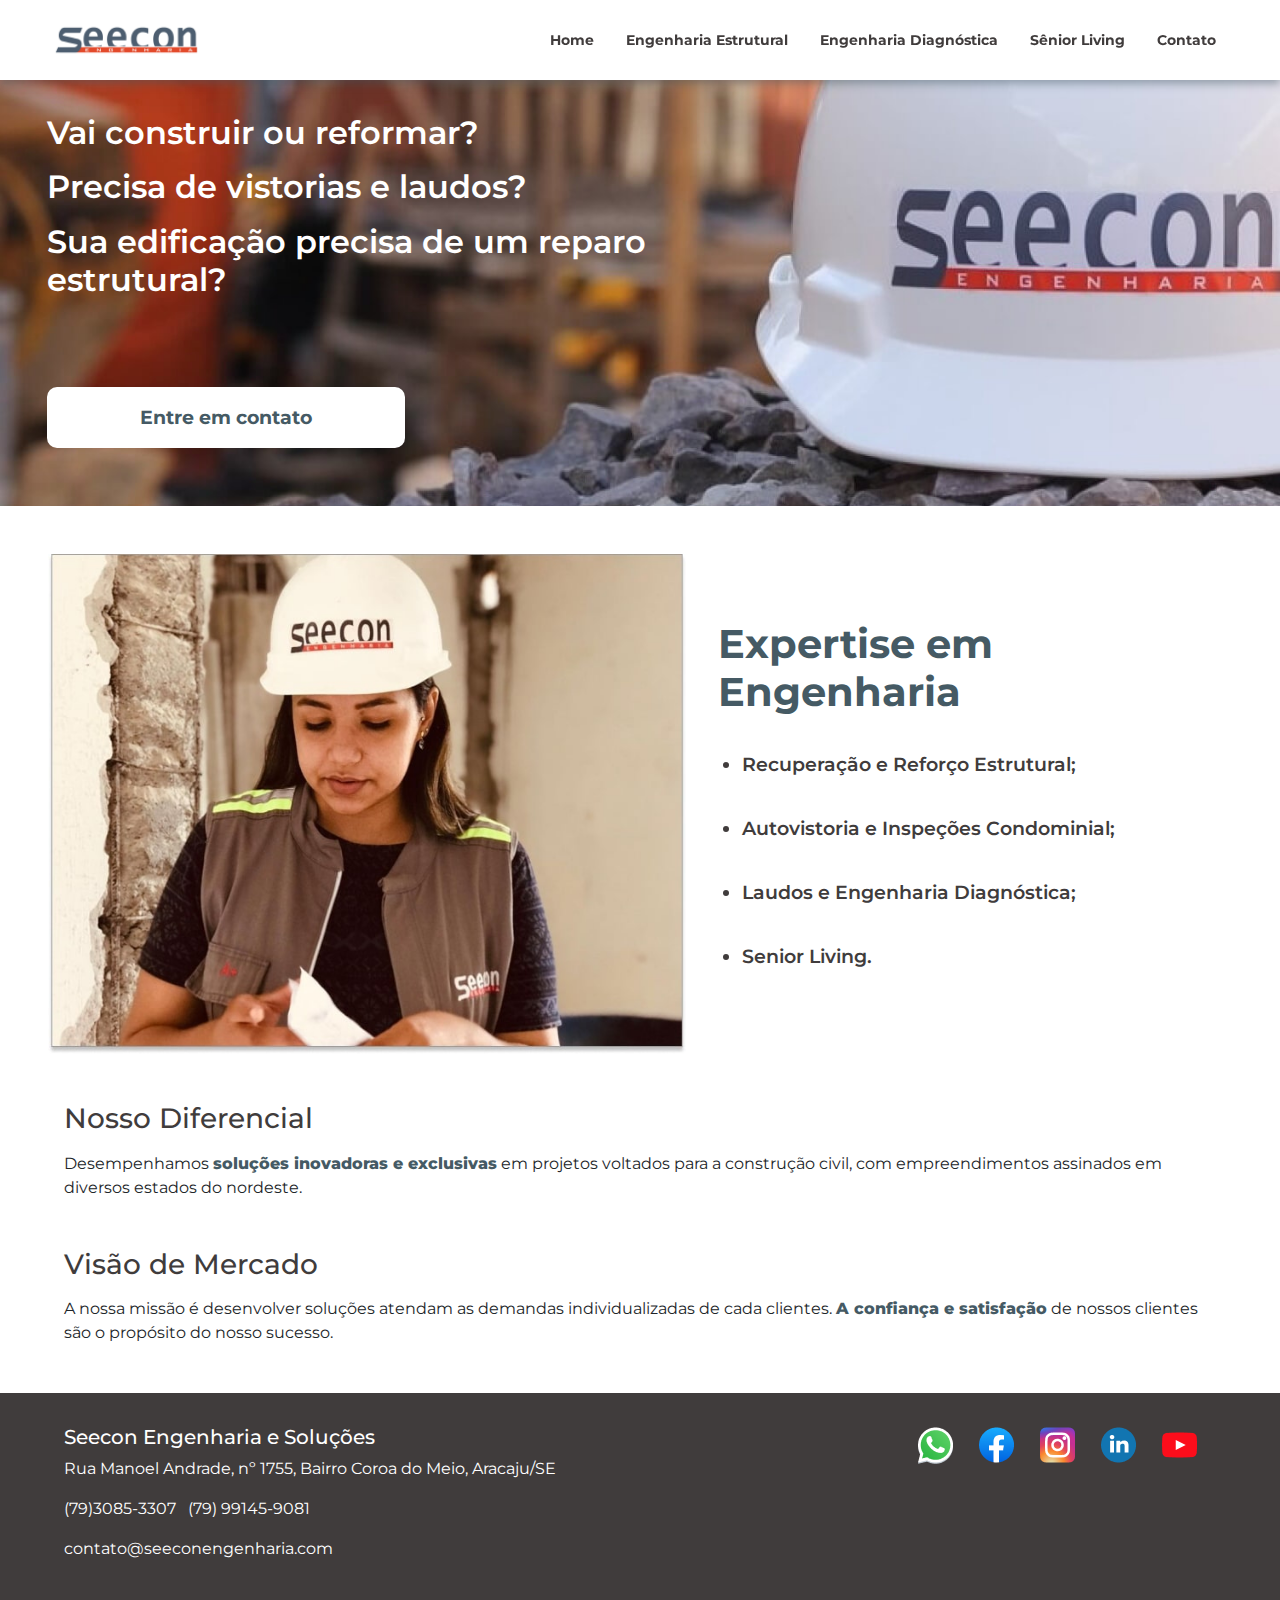
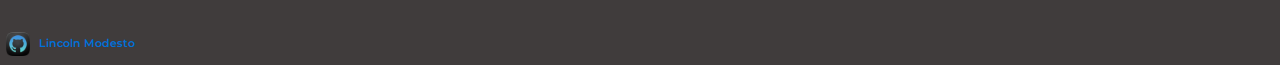
==== commit b7a77b2f: "commit" ====
--- a/index.html
+++ b/index.html
@@ -1,22 +1,21 @@
 <!DOCTYPE html>
-<html lang="en">
+<html lang="pt-BR">
 
 <head>
     <meta charset="UTF-8">
     <meta http-equiv="X-UA-Compatible" content="IE=edge">
-    <meta name="viewport" content="width=device-width, initial-scale=1.0">
+    <meta name="viewport" content="width=device-width, initial-scale=1">
     <title>Seecon Engenharia</title>
+    <link rel="shortcut icon" href="./images/flaticon.png">
+    <link rel="stylesheet" href="./styles/main.css">
     <link rel="stylesheet" href="https://stackpath.bootstrapcdn.com/bootstrap/4.5.2/css/bootstrap.min.css" />
-    <link rel="shortcut icon" href="./images/flaticon.png">
+    <link rel="stylesheet" href="./styles/components/header.css">
     <link rel="stylesheet" href="./styles/pages/index.css">
-    <link rel="stylesheet" href="./styles/components/header.css">
     <link rel="stylesheet" href="./styles/components/footer.css">
-    <link rel="stylesheet" href="./styles/main.css">
-
+    
     <link rel="preconnect" href="https://fonts.gstatic.com">
     <link href="https://fonts.googleapis.com/css2?family=Montserrat:wght@100;300;400;500;600;700;800&display=swap"
         rel="stylesheet">
-    <script src="./js/imageController.js" type="text/javascript"></script>
 </head>
 
 <body>
@@ -62,7 +61,6 @@
 
     <!----hero-->
     <section>
-        <title>Seecon Engenharia</title>
         <div class='img-fluid' id="hero">
             <div class="infos-hero col-sm-7 col-12">
                 <div class="texts-hero">
@@ -80,7 +78,6 @@
     <!----main-->
     <main>
         <section class="main-home">
-
             <div id="slider">
                 <img class="selected" src="./images/img-exp.jpg" alt="engenheira seecon">
                 <img src="./images/img-exp2.jpg" alt="seecon2">
@@ -88,7 +85,7 @@
             </div>
 
             <div class="main-list">
-                <h2>Expertise em Engenharia</h2>
+                <h1>Expertise em Engenharia</h1>
                 <ul>
                     <li>Recuperação e Reforço Estrutural;</li>
                     <li>Autovistoria e Inspeções Condominial;</li>
@@ -150,7 +147,9 @@
             </a>
         </div>
     </footer>
+
+    <script src="./js/imageController.js" type="text/javascript"></script>
+    <script src="js/buttonMobile.js" type="text/javascript"></script>
 </body>
-<script src="js/buttonMobile.js" type="text/javascript"></script>
 
 </html>--- a/styles/main.css
+++ b/styles/main.css
@@ -1,3 +1,47 @@
+html, body, div, span, applet, object, iframe,
+h1, h2, h3, h4, h5, h6, p, blockquote, pre,
+a, abbr, acronym, address, big, cite, code,
+del, dfn, em, img, ins, kbd, q, s, samp,
+small, strike, b, sub, sup, tt, var,
+b, u, i, center,
+dl, dt, dd, ol, ul, li,
+fieldset, form, label, legend,
+table, caption, tbody, tfoot, thead, tr, th, td,
+article, aside, canvas, details, embed,
+figure, figcaption, footer, header, hgroup,
+menu, nav, output, ruby, section, summary,
+time, mark, audio, video {
+	margin: 0;
+	padding: 0;
+	border: 0;
+	font-size: 100%;
+	font: inherit;
+	vertical-align: baseline;
+	font-family: 'Montserrat', sans-serif;
+}
+/* HTML5 display-role reset for older browsers */
+article, aside, details, figcaption, figure,
+footer, header, hgroup, menu, nav, section {
+	display: block;
+}
+body {
+	line-height: 1;
+}
+ol, ul {
+	list-style: none;
+}
+blockquote, q {
+	quotes: none;
+}
+blockquote:before, blockquote:after,
+q:before, q:after {
+	content: '';
+	content: none;
+}
+table {
+	border-collapse: collapse;
+	border-spacing: 0;
+}
 
 :root{
     --color-primary: #455A64;
--- a/styles/components/header.css
+++ b/styles/components/header.css
@@ -1,4 +1,6 @@
-
+*{
+    font-family: 'Montserrat', sans-serif;
+}
 
 /*-------------Header-----------*/
 header{
--- a/styles/pages/index.css
+++ b/styles/pages/index.css
@@ -64,17 +64,20 @@
     display: -webkit-flex;
     justify-content: space-evenly;
     align-items: center;
+    padding: 0 3rem 0 3rem;
     color: #455A64;
     margin-top: 3rem;
     margin-bottom: 3rem;
 }
 
-.main-home h2{
-    font-weight: 900;
+.main-home h1{
+    font-weight: bold;
 }
 
 .main-home ul{
     margin-top: 1rem;
+    list-style: disc;
+    padding: 0 1.5rem;
 }
 
 .main-home ul li{
@@ -85,6 +88,11 @@
     font-weight: 600;
 }
 
+.main-list{
+    padding: 0 2rem 0 2rem;
+    
+}
+
 .main-text{
     margin-left: 4rem;
     margin-right: 4rem;
--- a/styles/components/footer.css
+++ b/styles/components/footer.css
@@ -1,3 +1,7 @@
+*{
+    font-family: 'Montserrat', sans-serif;
+}
+
 /*-------------Footer-----------*/
 
 footer{
